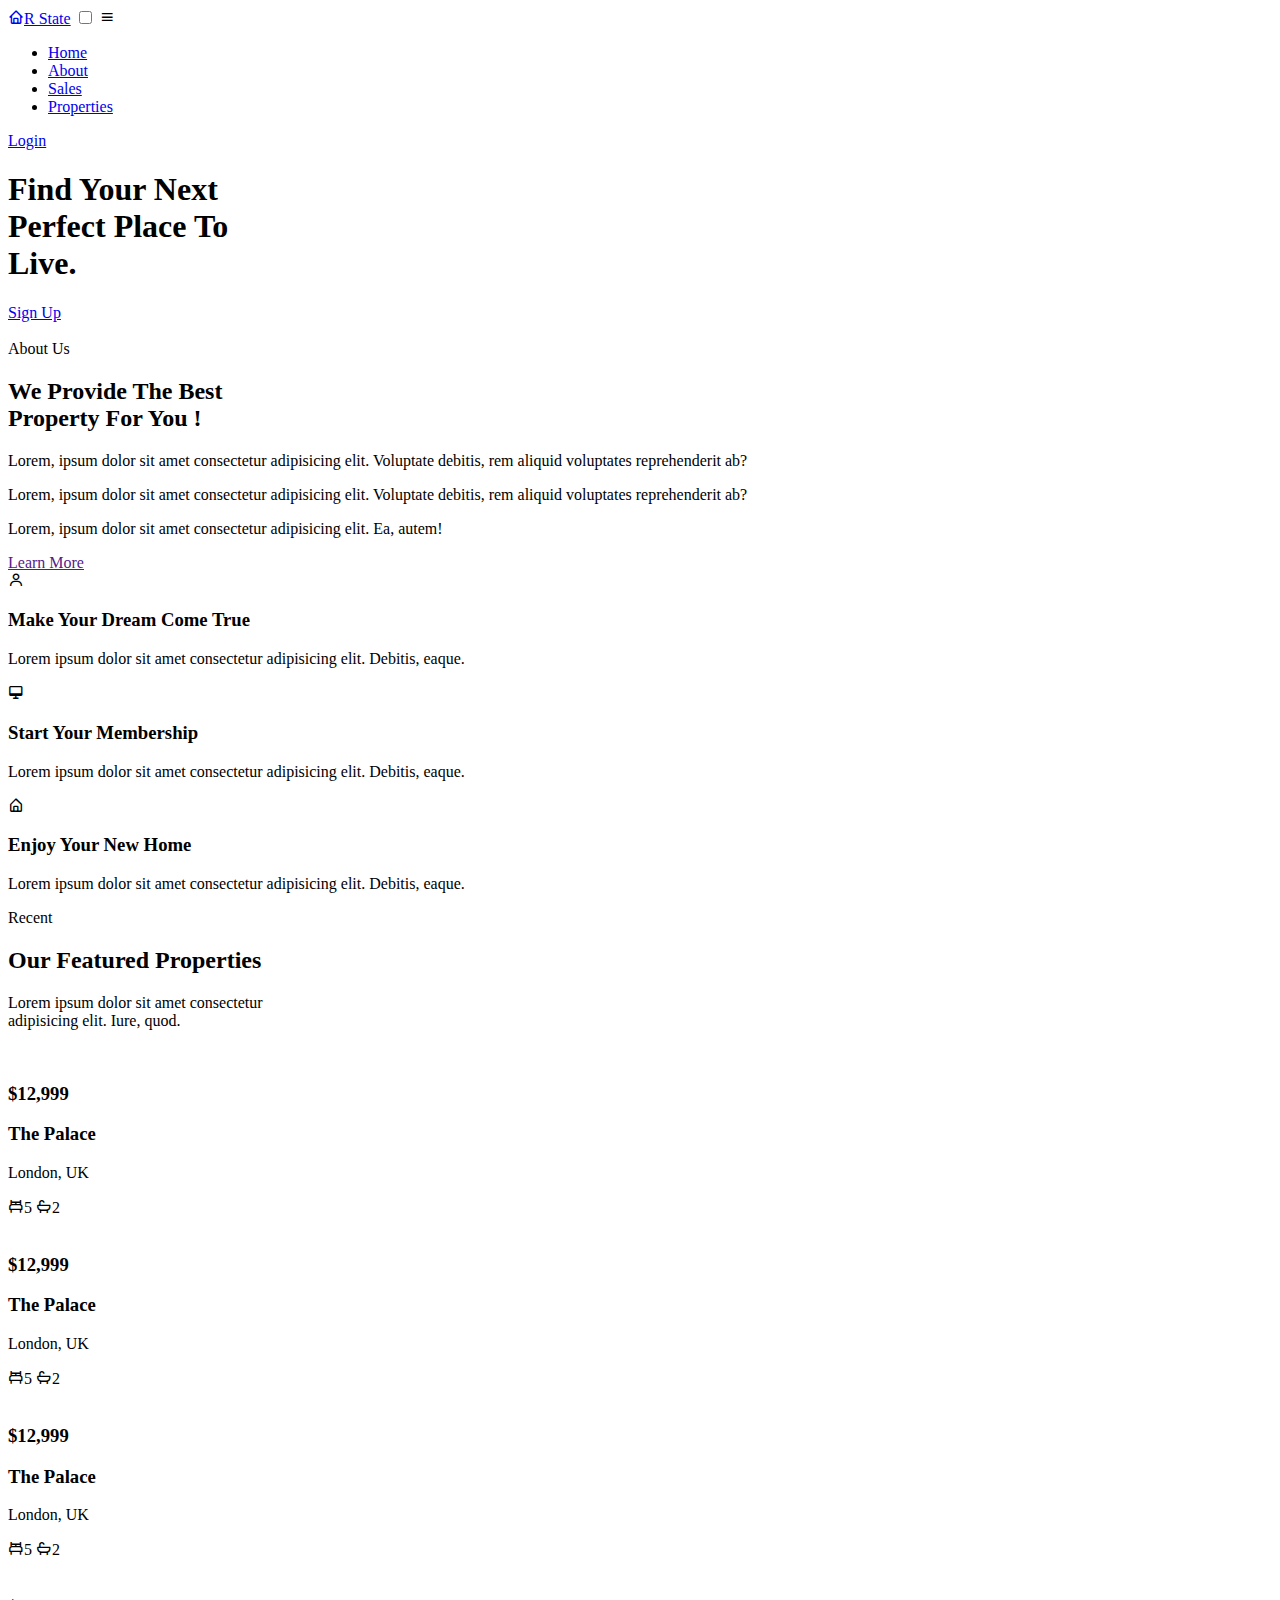
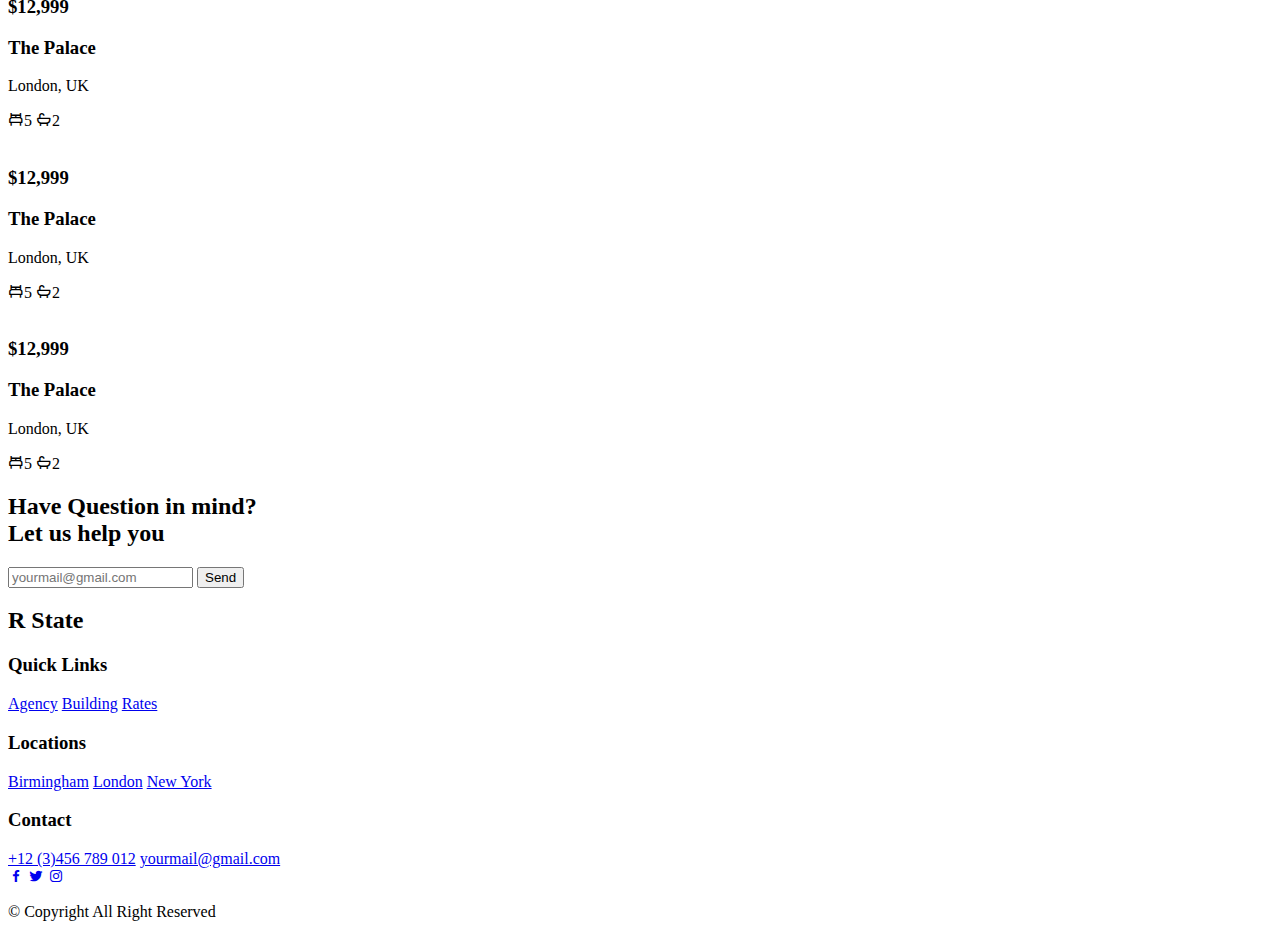
==== index.html @ 7b90eb61 "Create index.html" ====
<!DOCTYPE html>
<html lang="en">

<head>
    <meta charset="UTF-8">
    <meta http-equiv="X-UA-Compatible" content="IE=edge">
    <meta name="viewport" content="width=device-width, initial-scale=1.0">
    <title>Document</title>
    <!-- Link to CSS -->
    <link rel="stylesheet" href="assets/css/style.css">
    <!-- BoxIcons -->
    <link rel="stylesheet" href="https://cdn.jsdelivr.net/npm/boxicons@latest/css/boxicons.min.css">
</head>
<!-- Navbar -->
<header>
    <div class="nav container">
        <!-- Logo -->
        <a href="index.html" class="logo"><i class='bx bx-home'></i>R State</a>
        <!-- Menu Icon -->
        <input type="checkbox" id="menu">
        <label for="menu"><i class='bx bx-menu' id="menu-icon"></i></label>
        <!-- Nav List -->
        <ul class="navbar">
            <li><a href="#home">Home</a></li>
            <li><a href="#about">About</a></li>
            <li><a href="#sales">Sales</a></li>
            <li><a href="#properties">Properties</a></li>
        </ul>
        <!-- Login Button -->
        <a href="login.html" class="btn">Login</a>
    </div>
</header>

<!-- Home -->
<section class="home container" id="home">
    <div class="home-text">
        <h1>Find Your Next <br>Perfect Place To <br>Live.</h1>
        <a href="#" class="btn">Sign Up</a>
    </div>
</section>

<!-- About -->
<section class="about container" id="about">
    <div class="about-img">
        <img src="assets/images/estate10.jpg" alt="">
    </div>
    <div class="about-text">
        <span>About Us</span>
        <h2>We Provide The Best <br>Property For You !</h2>
        <p>Lorem, ipsum dolor sit amet consectetur adipisicing elit. Voluptate debitis, rem aliquid voluptates
            reprehenderit ab?</p>
        <p>Lorem, ipsum dolor sit amet consectetur adipisicing elit. Voluptate debitis, rem aliquid voluptates
            reprehenderit ab?</p>
        <p>Lorem, ipsum dolor sit amet consectetur adipisicing elit. Ea, autem!</p>
        <a href="" class="btn">Learn More</a>
    </div>
</section>

<!-- Sales -->
<section class="sales container" id="sales">
    <!-- Box 1 -->
    <div class="box">
        <i class='bx bx-user'></i>
        <h3>Make Your Dream Come True</h3>
        <p>Lorem ipsum dolor sit amet consectetur adipisicing elit. Debitis, eaque.</p>
    </div>
    <!-- Box 2 -->
    <div class="box">
        <i class='bx bx-desktop'></i>
        <h3>Start Your Membership</h3>
        <p>Lorem ipsum dolor sit amet consectetur adipisicing elit. Debitis, eaque.</p>
    </div>
    <div class="box">
        <i class='bx bx-home-alt'></i>
        <h3>Enjoy Your New Home</h3>
        <p>Lorem ipsum dolor sit amet consectetur adipisicing elit. Debitis, eaque.</p>
    </div>
</section>

<!-- Properties -->
<section class="properties container" id="properties">
    <div class="heading">
        <span>Recent</span>
        <h2>Our Featured Properties</h2>
        <p>Lorem ipsum dolor sit amet consectetur <br>adipisicing elit. Iure, quod.</p>
    </div>
    <div class="properties-container container">
        <!-- Box 1 -->
        <div class="box">
            <img src="assets/images/estate7.jpg" alt="">
            <h3>$12,999</h3>
            <div class="content">
                <div class="text">
                    <h3>The Palace</h3>
                    <p>London, UK</p>
                </div>
                <div class="icon">
                    <i class='bx bx-bed'><span>5</span></i>
                    <i class='bx bx-bath'><span>2</span></i>
                </div>
            </div>
        </div>
        <!-- Box 2 -->
        <div class="box">
            <img src="assets/images/estate2.jpg" alt="">
            <h3>$12,999</h3>
            <div class="content">
                <div class="text">
                    <h3>The Palace</h3>
                    <p>London, UK</p>
                </div>
                <div class="icon">
                    <i class='bx bx-bed'><span>5</span></i>
                    <i class='bx bx-bath'><span>2</span></i>
                </div>
            </div>
        </div>
        <!-- Box 3 -->
        <div class="box">
            <img src="assets/images/estate10.jpg" alt="">
            <h3>$12,999</h3>
            <div class="content">
                <div class="text">
                    <h3>The Palace</h3>
                    <p>London, UK</p>
                </div>
                <div class="icon">
                    <i class='bx bx-bed'><span>5</span></i>
                    <i class='bx bx-bath'><span>2</span></i>
                </div>
            </div>
        </div>
        <!-- Box 4 -->
        <div class="box">
            <img src="assets/images/estate4.jpg" alt="">
            <h3>$12,999</h3>
            <div class="content">
                <div class="text">
                    <h3>The Palace</h3>
                    <p>London, UK</p>
                </div>
                <div class="icon">
                    <i class='bx bx-bed'><span>5</span></i>
                    <i class='bx bx-bath'><span>2</span></i>
                </div>
            </div>
        </div>
        <!-- Box 5 -->
        <div class="box">
            <img src="assets/images/estate5.jpg" alt="">
            <h3>$12,999</h3>
            <div class="content">
                <div class="text">
                    <h3>The Palace</h3>
                    <p>London, UK</p>
                </div>
                <div class="icon">
                    <i class='bx bx-bed'><span>5</span></i>
                    <i class='bx bx-bath'><span>2</span></i>
                </div>
            </div>
        </div>
        <!-- Box 6 -->
        <div class="box">
            <img src="assets/images/estate6.jpg" alt="">
            <h3>$12,999</h3>
            <div class="content">
                <div class="text">
                    <h3>The Palace</h3>
                    <p>London, UK</p>
                </div>
                <div class="icon">
                    <i class='bx bx-bed'><span>5</span></i>
                    <i class='bx bx-bath'><span>2</span></i>
                </div>
            </div>
        </div>
    </div>
</section>

<!-- Newsletter -->
<section class="newsletter container">
    <h2>Have Question in mind? <br>Let us help you</h2>
    <form action="">
        <input type="email" id="email-box" placeholder="yourmail@gmail.com" required>
        <input type="submit" value="Send" class="btn">
    </form>
</section>

<!-- Footer -->
<section class="footer">
    <div class="footer-container container">
        <h2>R State</h2>
        <div class="footer-box">
            <h3>Quick Links</h3>
            <a href="#">Agency</a>
            <a href="#">Building</a>
            <a href="#">Rates</a>
        </div>
        <div class="footer-box">
            <h3>Locations</h3>
            <a href="#">Birmingham</a>
            <a href="#">London</a>
            <a href="#">New York</a>
        </div>
        <div class="footer-box">
            <h3>Contact</h3>
            <a href="#">+12 (3)456 789 012</a>
            <a href="#">yourmail@gmail.com</a>
            <div class="social">
                <a href="#"><i class='bx bxl-facebook'></i></a>
                <a href="#"><i class='bx bxl-twitter'></i></a>
                <a href="#"><i class='bx bxl-instagram'></i></a>
            </div>
        </div>
    </div>
</section>

<!-- Copyright -->
<div class="copyright">
    <p>&#169; Copyright All Right Reserved</p>
</div>
<body>

</body>

</html>
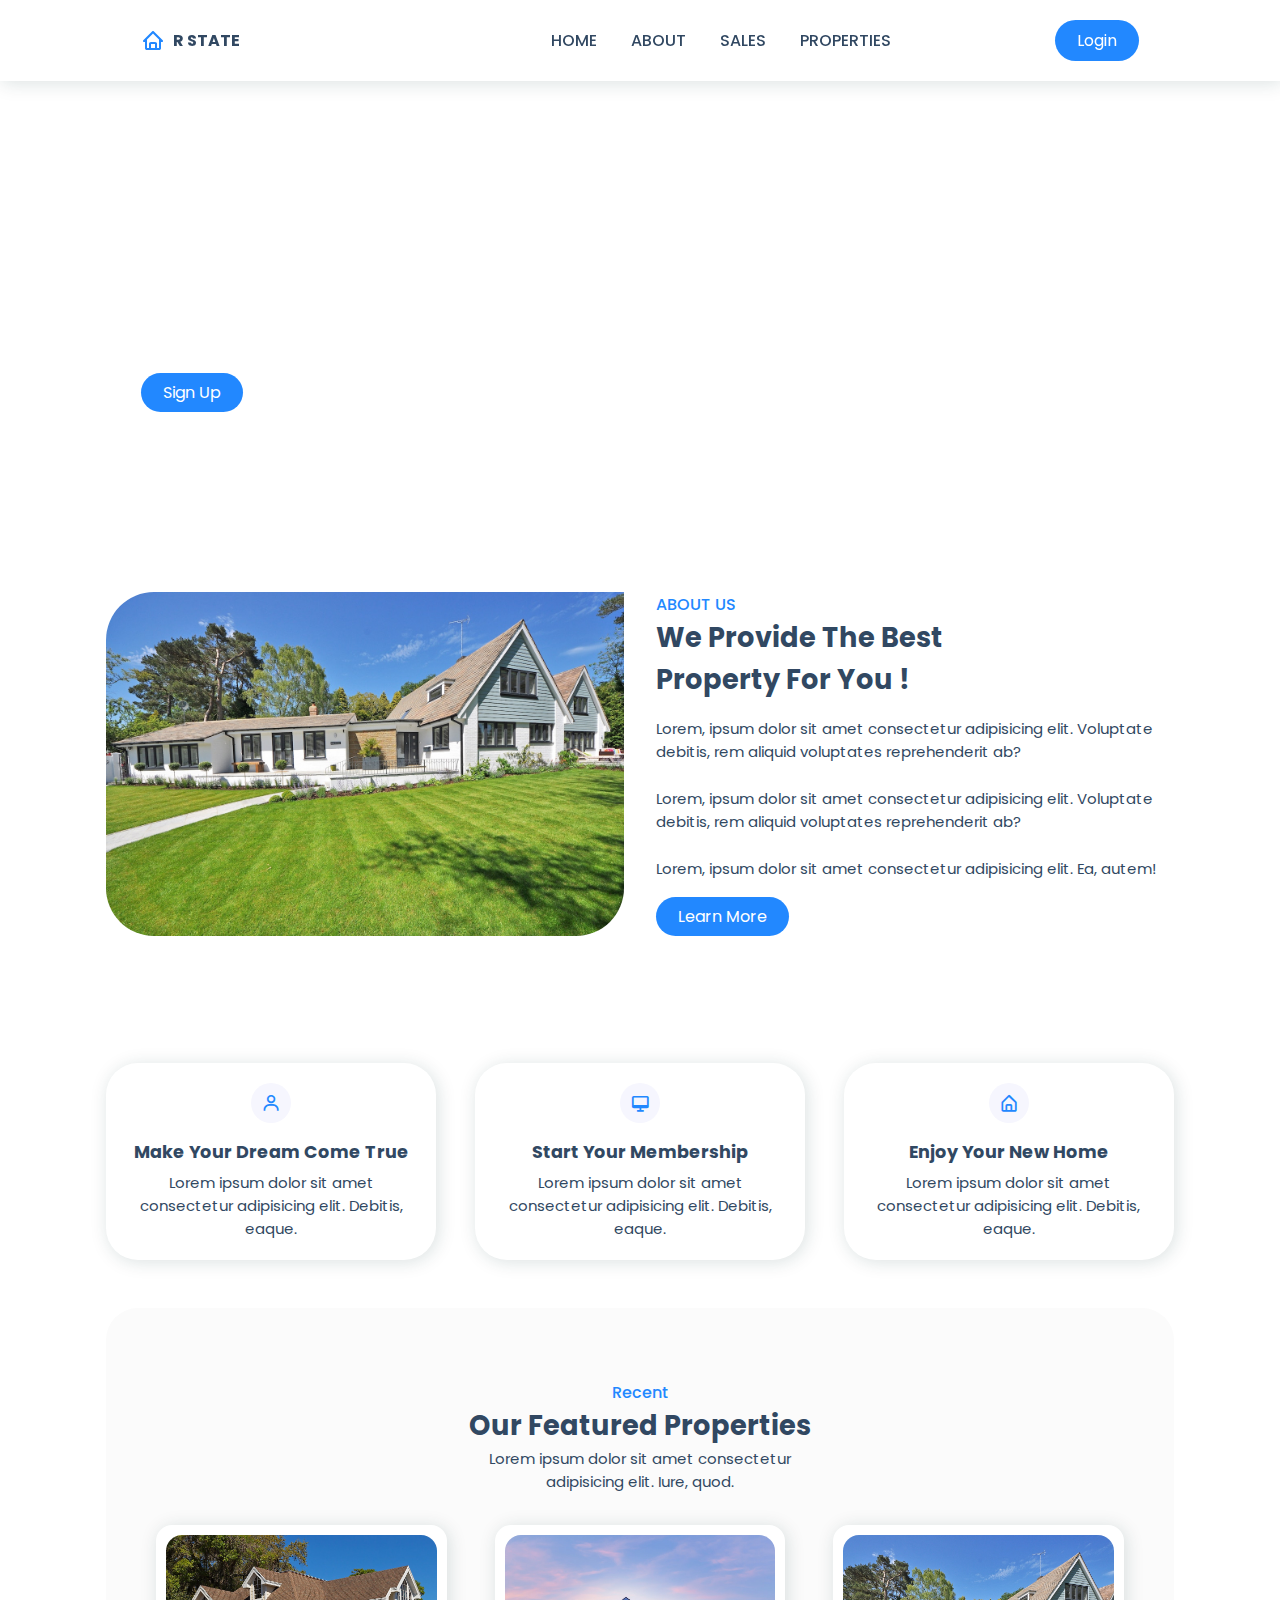
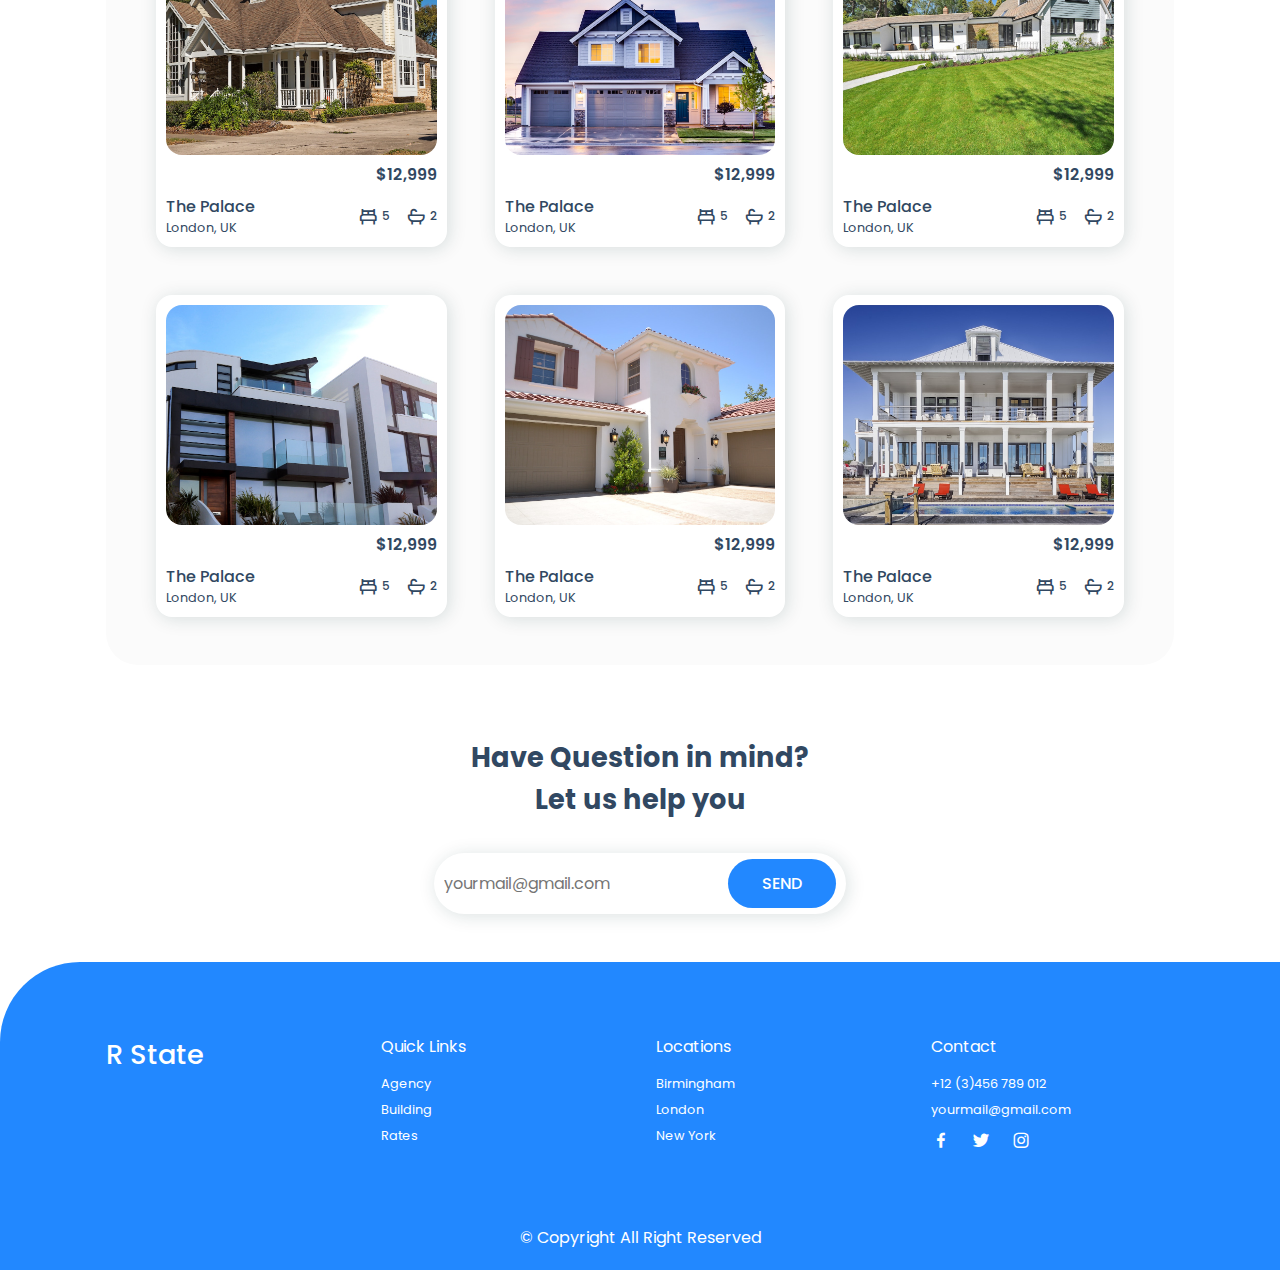
==== commit 2f5b4d68: "Update index.html" ====
--- a/index.html
+++ b/index.html
@@ -7,7 +7,7 @@
     <meta name="viewport" content="width=device-width, initial-scale=1.0">
     <title>Document</title>
     <!-- Link to CSS -->
-    <link rel="stylesheet" href="assets/css/style.css">
+    <link rel="stylesheet" href="style.css">
     <!-- BoxIcons -->
     <link rel="stylesheet" href="https://cdn.jsdelivr.net/npm/boxicons@latest/css/boxicons.min.css">
 </head>
--- a/style.css
+++ b/style.css
@@ -0,0 +1,386 @@
+/* Google Fonts */
+@import url('https://fonts.googleapis.com/css2?family=Poppins:wght@400;500;600;700&display=swap');
+
+* {
+    font-family: 'Poppins', sans-serif;
+    margin: 0;
+    padding: 0;
+    box-sizing: border-box;
+    scroll-behavior: smooth;
+    scroll-padding-top: 3rem;
+    list-style: none;
+    text-decoration: none;
+}
+/* Variables */
+:root {
+    --main-color: #2288ff;
+    --second-color: #192f6a;
+    --text-color:  #314862;
+    --bg-color: #fff;
+
+    /* box shadow */
+    --box-shadow: 2px 2px 18px rgb(14 52 54 / 15%);
+}
+
+img {
+    width: 100%;
+}
+body {
+    color: var(--text-color);
+}
+section {
+    padding: 4.5rem 0 3rem;
+}
+
+.container {
+    max-width: 1068px;
+    margin-right: auto;
+    margin-left: auto;
+}
+header {
+    display: block;
+    width: 100%;
+    background-color: var(--bg-color);
+    position: fixed;
+    top: 0;
+    left: 0;
+    z-index: 100;
+    box-shadow: var(--box-shadow);
+}
+.nav {
+    display: flex;
+    align-items: center;
+    justify-content: space-between;
+    padding: 20px 35px;
+}
+.logo {
+    display: flex;
+    align-items: center;
+    column-gap: 0.5rem;
+    font-size: 1rem;
+    font-weight: 700;
+    color: var(--text-color);
+    text-transform: uppercase;
+}
+.logo .bx {
+    font-size: 24px;
+    color: var(--main-color);
+}
+.navbar {
+    display: flex;
+}
+.navbar a {
+    padding: 8px 17px;
+    color: var(--text-color);
+    font-size: 1rem;
+    text-transform: uppercase;
+    font-weight: 500;
+}
+.navbar a:hover {
+    color: var(--main-color);
+}
+#menu-icon {
+    cursor: pointer;
+    font-size: 24px;
+    display: none;
+}
+#menu {
+    display: none;
+}
+.btn {
+    padding: 8px 22px;
+    background-color: var(--main-color);
+    color: var(--bg-color);
+    border-radius: 5rem;
+}
+.btn:hover {
+    background-color: #3492fd;
+}
+
+/* Home */
+.home {
+    margin-top: 5rem;
+    background: url(../images/estate8.jpg);
+    background-size: cover;
+    background-position: center;
+    display: flex;
+    align-items: center;
+    height: 440px;
+    border-radius: 1.5rem;
+}
+.home-text {
+    padding-left: 35px;
+}
+.home-text h1 {
+    color: var(--bg-color);
+    font-size: 2rem;
+    margin-bottom: 1rem;
+}
+
+/* About */
+.about {
+    display: grid;
+    grid-template-columns: repeat(auto-fit, minmax(18rem, auto));
+    grid-gap: 2rem;
+}
+.about-img img {
+    border-radius: 3rem 0 3rem 3rem;
+}
+.about-text span {
+    font-size: 1rem;
+    text-transform: uppercase;
+    font-weight: 500;
+    color: var(--main-color);
+}
+.about-text h2 {
+    font-size: 1.7rem;
+}
+.about-text p {
+    font-size: 0.938rem;
+    margin: 1rem 0 1.5rem;
+}
+
+/* Sales */
+.sales {
+    display: grid;
+    grid-template-columns: repeat(auto-fit, minmax(240px, auto));
+    grid-gap: 2.4rem;
+}
+.sales .box {
+    padding: 20px;
+    background: var(--bg-color);
+    box-shadow: var(--box-shadow);
+    text-align: center;
+    border-radius: 2rem;
+    cursor: pointer;
+}
+.sales .box:hover {
+    background: var(--main-color);
+    color: var(--bg-color);
+    transition: 0.3s all linear;
+}
+.sales .box .bx {
+    padding: 10px;
+    border-radius: 50%;
+    background: #f6f6fe;
+    color: var(--main-color);
+    font-size: 20px;
+}
+.sales .box h3 {
+    font-size: 1.1rem;
+    margin: 1rem 0 0.4rem;
+}
+.sales .box p {
+    font-size: 0.938rem;
+}
+
+/* Properties */
+.heading {
+    text-align: center;
+    margin-bottom: 2rem;
+}
+.heading span {
+    font-weight: 500;
+    color: var(--main-color);
+}
+.heading h2 {
+    font-size: 1.7rem;
+}
+.heading p {
+    font-size: 0.938rem;
+}
+.properties {
+    background: #fbfbfb;
+    border-radius: 2rem;
+}
+.properties-container {
+    display: grid;
+    grid-template-columns: repeat(auto-fit, minmax(240px, auto));
+    grid-gap: 3rem;
+    padding: 0 50px;
+}
+.properties-container .box {
+    background: var(--bg-color);
+    padding: 10px;
+    border-radius: 1rem;
+    box-shadow: var(--box-shadow);
+}
+.properties-container .box:hover {
+    transform: translateY(-10px);
+    transition: 0.5s;
+}
+.properties-container .box img {
+    border-radius: 1rem;
+    height: 220px;
+    object-fit: cover;
+    object-position: center;
+}
+.properties-container .box h3 {
+    font-size: 1rem;
+    font-weight: 600;
+    float: right;
+}
+.properties-container .box .content {
+    display: flex;
+    justify-content: space-between;
+    margin-top: 2rem;
+}
+.properties-container .box .content .text h3 {
+    font-weight: 500;
+}
+.properties-container .box .content .text p {
+    font-size: 0.8rem;
+}
+.properties-container .box .content .icon {
+    display: flex;
+    align-items: center;
+    column-gap: 1rem;
+}
+.properties-container .box .content .icon .bx {
+    display: flex;
+    align-items: center;
+    font-size: 20px;
+}
+.properties-container .box .content .icon span {
+    font-size: 12px;
+    font-weight: 500;
+    margin-left: 4px;
+}
+.newsletter {
+    display: flex;
+    flex-direction: column;
+    align-items: center;
+    row-gap: 2rem;
+    justify-content: center;
+    text-align: center;
+}
+.newsletter h2 {
+    font-size: 1.7rem;
+}
+.newsletter form {
+    background: var(--bg-color);
+    box-shadow: var(--box-shadow);
+    padding: 6px 10px;
+    border-radius: 5rem;
+}
+.newsletter form input {
+    border: none;
+    outline: none;
+    font-size: 1rem;
+}
+.newsletter #email-box {
+    width: 280px;
+}
+.newsletter .btn {
+    padding: 12px 34px;
+    font-weight: 500;
+    text-transform: uppercase;
+}
+.footer {
+    background: var(--main-color);
+    color: var(--bg-color);
+    border-radius: 5rem 0 0 0;
+}
+.footer-container {
+    display: grid;
+    grid-template-columns: repeat(auto-fit, minmax(240px,auto));
+    gap: 2rem;
+}
+.footer-container h2 {
+    font-size: 1.7rem;
+    font-weight: 500;
+}
+.footer-box {
+    display: flex;
+    flex-direction: column;
+}
+.footer-box h3 {
+    margin-bottom: 1rem;
+    font-size: 1rem;
+    font-weight: 400;
+}
+.footer-box a {
+    font-size: 0.8rem;
+    color: var(--bg-color);
+    font-weight: 400;
+    margin-bottom: 0.5rem;
+}
+.footer-box a:hover {
+    color: var(--text-color);
+}
+.social a{
+    font-size: 20px;
+    margin-right: 1rem;
+}
+.social a:hover {
+    color: var(--text-color);
+}
+.copyright {
+    padding: 20px;
+    background: var(--main-color);
+    color: var(--bg-color);
+    text-align: center;
+}
+
+/* Login */
+.login {
+    display: grid;
+    grid-template-columns: 0.4fr 1fr;
+    align-items: center;
+    gap: 8rem;
+    height: 100vh;
+    margin-top: 4.5rem;
+    margin-bottom: 3rem;
+}
+.login-container {
+    display: flex;
+    flex-direction: column;
+    row-gap: 1rem;
+}
+.login-container h2 {
+    font-size: 1.4rem;
+}
+.login-container p {
+    font-size: 0.9rem;
+}
+.login-container form {
+    display: flex;
+    flex-direction: column;
+}
+.login-container form span {
+    font-size: 0.9rem;
+    color: #8a8a8a;
+    margin-bottom: 4px;
+}
+.login-container form input {
+    border: 1px solid #8a8a8a;
+    outline: none;
+    padding: 10px;
+    margin-bottom: 1rem;
+    background: var(--bg-color);
+}
+.login .login-image img {
+    width: 700px;
+    max-width: 100%;
+    height: 400px;
+    border-radius: 0.5rem;
+}
+.login-container form .button {
+    outline: none;
+    border: none;
+    background: var(--main-color);
+    color: var(--bg-color);
+    font-size: 0.85rem;
+    font-weight: 500;
+}
+.login-container form .button:hover {
+    background: #3492fd;
+}
+.login-container form a {
+    font-size: 0.9rem;
+    text-align: right;
+}
+.login-container .btn {
+    border-radius: 0;
+    text-align: center;
+}
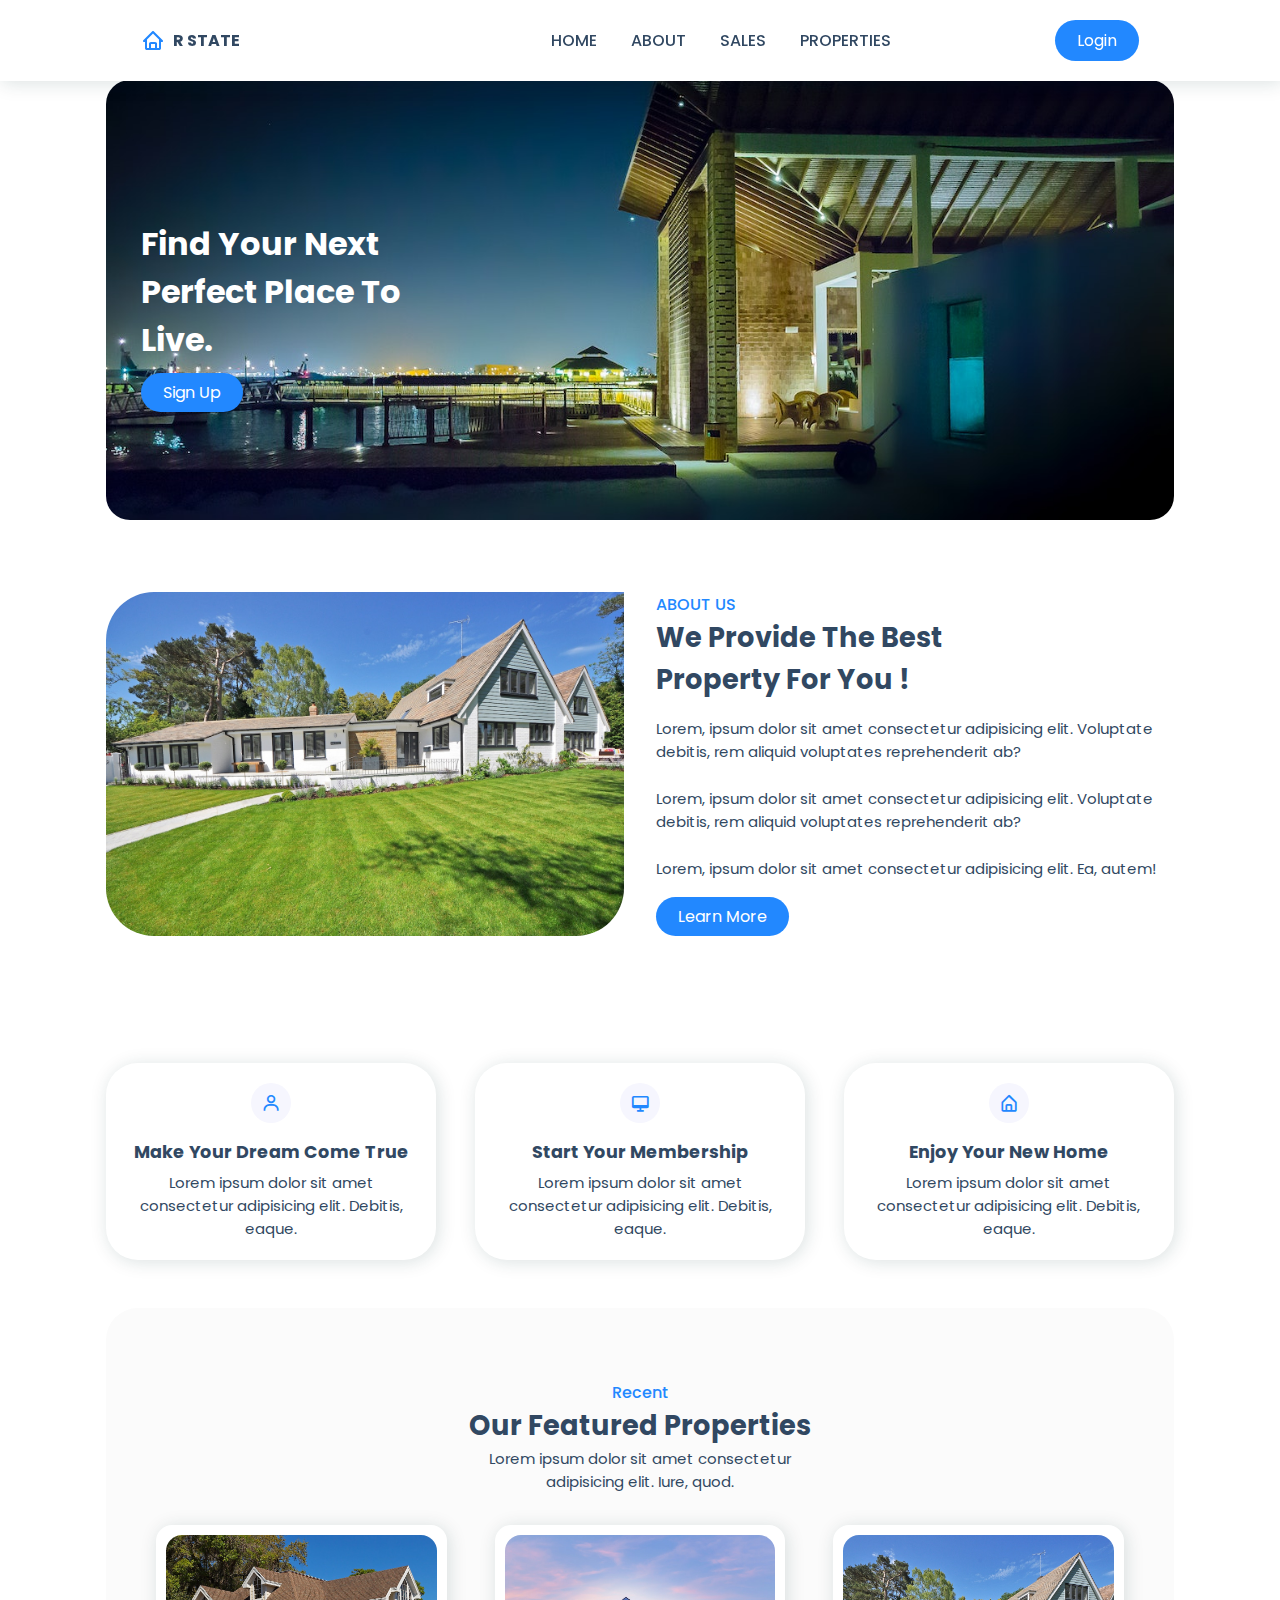
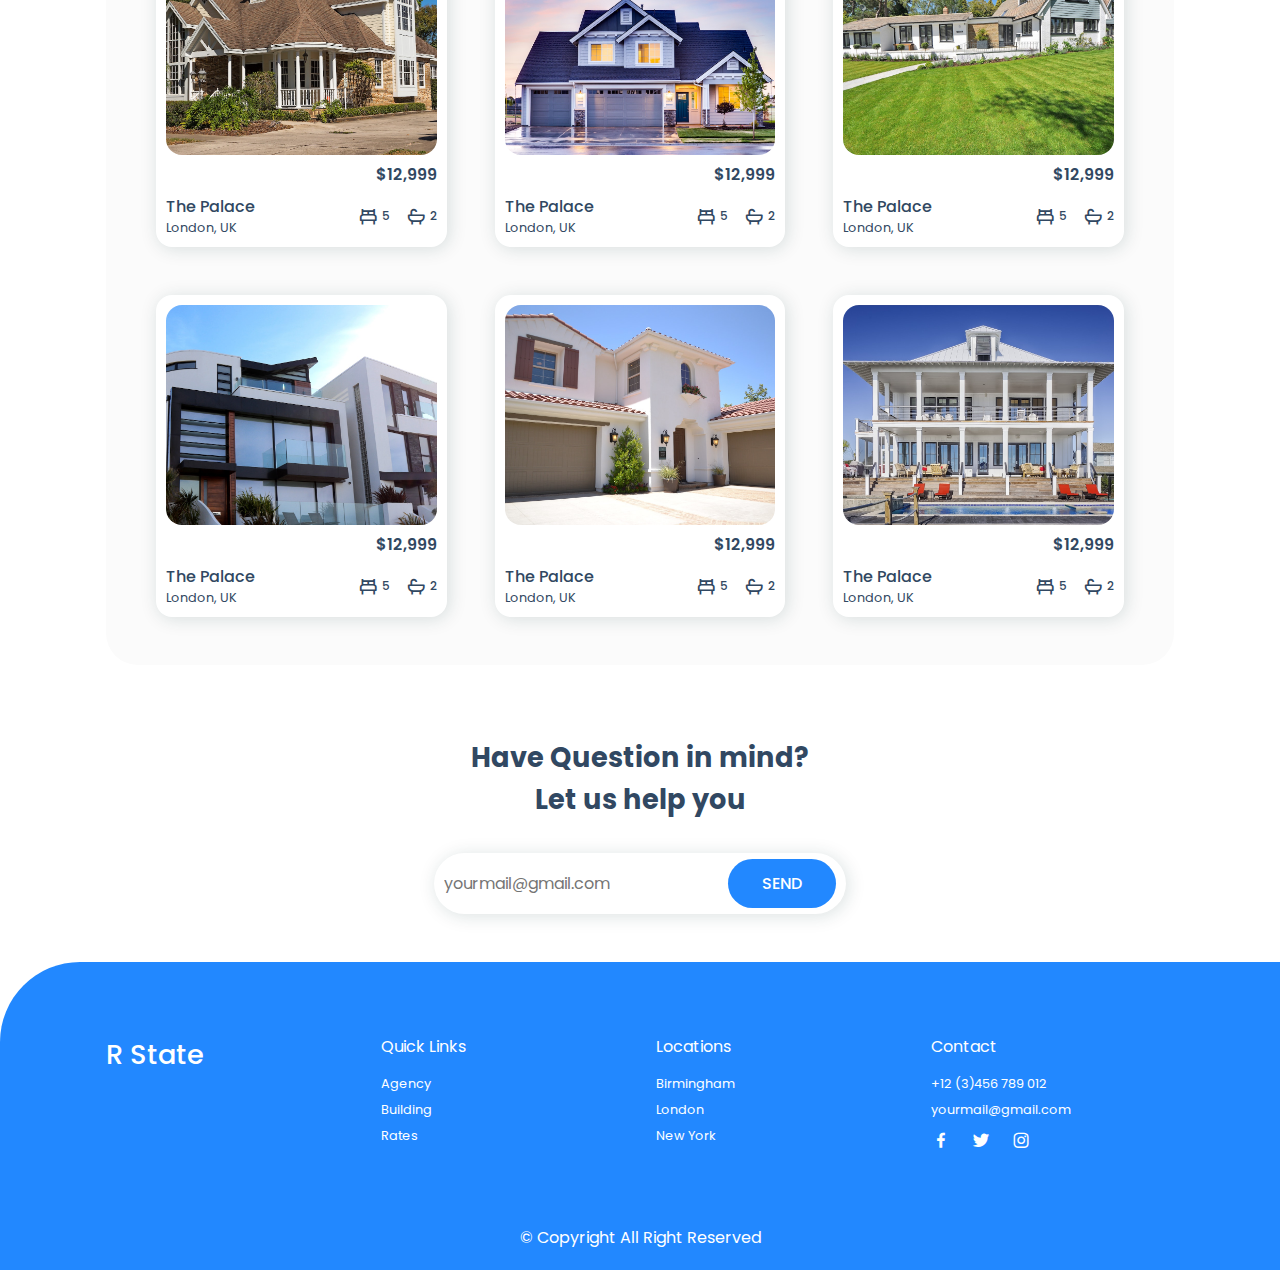
==== commit 878508ef: "Update index.html" ====
--- a/index.html
+++ b/index.html
@@ -35,7 +35,7 @@
 <section class="home container" id="home">
     <div class="home-text">
         <h1>Find Your Next <br>Perfect Place To <br>Live.</h1>
-        <a href="#" class="btn">Sign Up</a>
+        <a href="signup.html" class="btn">Sign Up</a>
     </div>
 </section>
 
--- a/style.css
+++ b/style.css
@@ -100,7 +100,7 @@
 /* Home */
 .home {
     margin-top: 5rem;
-    background: url(../images/estate8.jpg);
+    background: url(assets/images/estate8.jpg);
     background-size: cover;
     background-position: center;
     display: flex;
